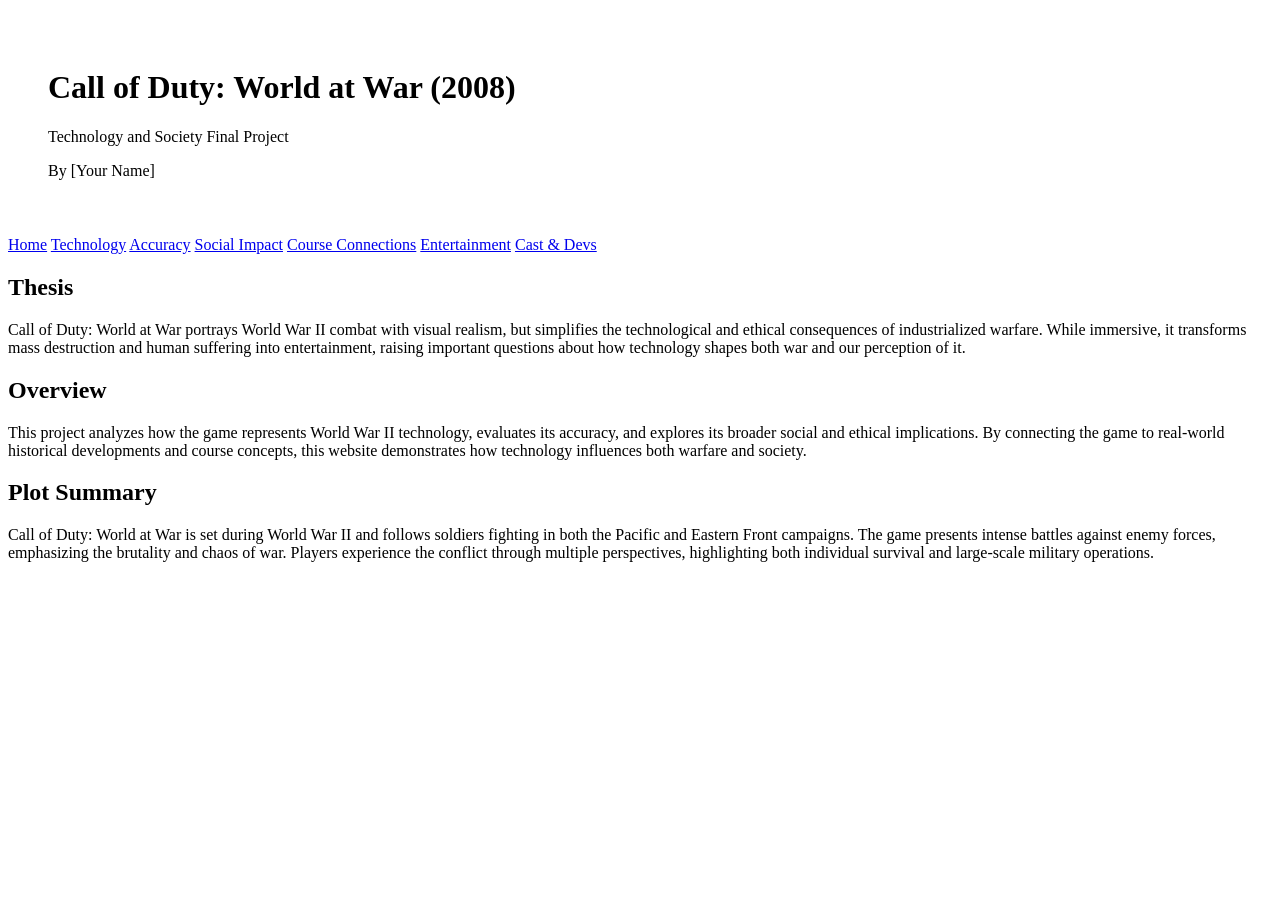
==== index.html @ 897b9d16 "Update index.html" ====
<!DOCTYPE html>
<html lang="en">
<head>
    <meta charset="UTF-8">
    <title>World at War Project</title>
    <link rel="stylesheet" href="style.css">
</head>
<body>

<header style="background-image: url('https://upload.wikimedia.org/wikipedia/en/8/8c/Call_of_Duty_World_at_War_cover.png'); background-size: cover; background-position: center; padding: 40px;">
    <h1>Call of Duty: World at War (2008)</h1>
    <p>Technology and Society Final Project</p>
    <p>By [Your Name]</p>
</header>

<nav>
    <a href="index.html">Home</a>
    <a href="pages/technology.html">Technology</a>
    <a href="pages/accuracy.html">Accuracy</a>
    <a href="pages/social-impact.html">Social Impact</a>
    <a href="pages/course-connections.html">Course Connections</a>
    <a href="pages/entertainment.html">Entertainment</a>
    <a href="pages/cast.html">Cast & Devs</a>
</nav>

<section>
    <h2>Thesis</h2>
    <p>
        Call of Duty: World at War portrays World War II combat with visual realism, 
        but simplifies the technological and ethical consequences of industrialized warfare. 
        While immersive, it transforms mass destruction and human suffering into entertainment, 
        raising important questions about how technology shapes both war and our perception of it.
    </p>
</section>

<section>
    <h2>Overview</h2>
    <p>
        This project analyzes how the game represents World War II technology, evaluates its accuracy, 
        and explores its broader social and ethical implications. By connecting the game to real-world 
        historical developments and course concepts, this website demonstrates how technology influences 
        both warfare and society.
    </p>
</section>

<section>
    <h2>Plot Summary</h2>
    <p>
        Call of Duty: World at War is set during World War II and follows soldiers fighting in both the 
        Pacific and Eastern Front campaigns. The game presents intense battles against enemy forces, 
        emphasizing the brutality and chaos of war. Players experience the conflict through multiple 
        perspectives, highlighting both individual survival and large-scale military operations.
    </p>

    <iframe width="560" height="315" src="https://www.youtube.com/embed/1g9xjQ1tGk0" 
    frameborder="0" allowfullscreen></iframe>
</section>

</body>
</html>
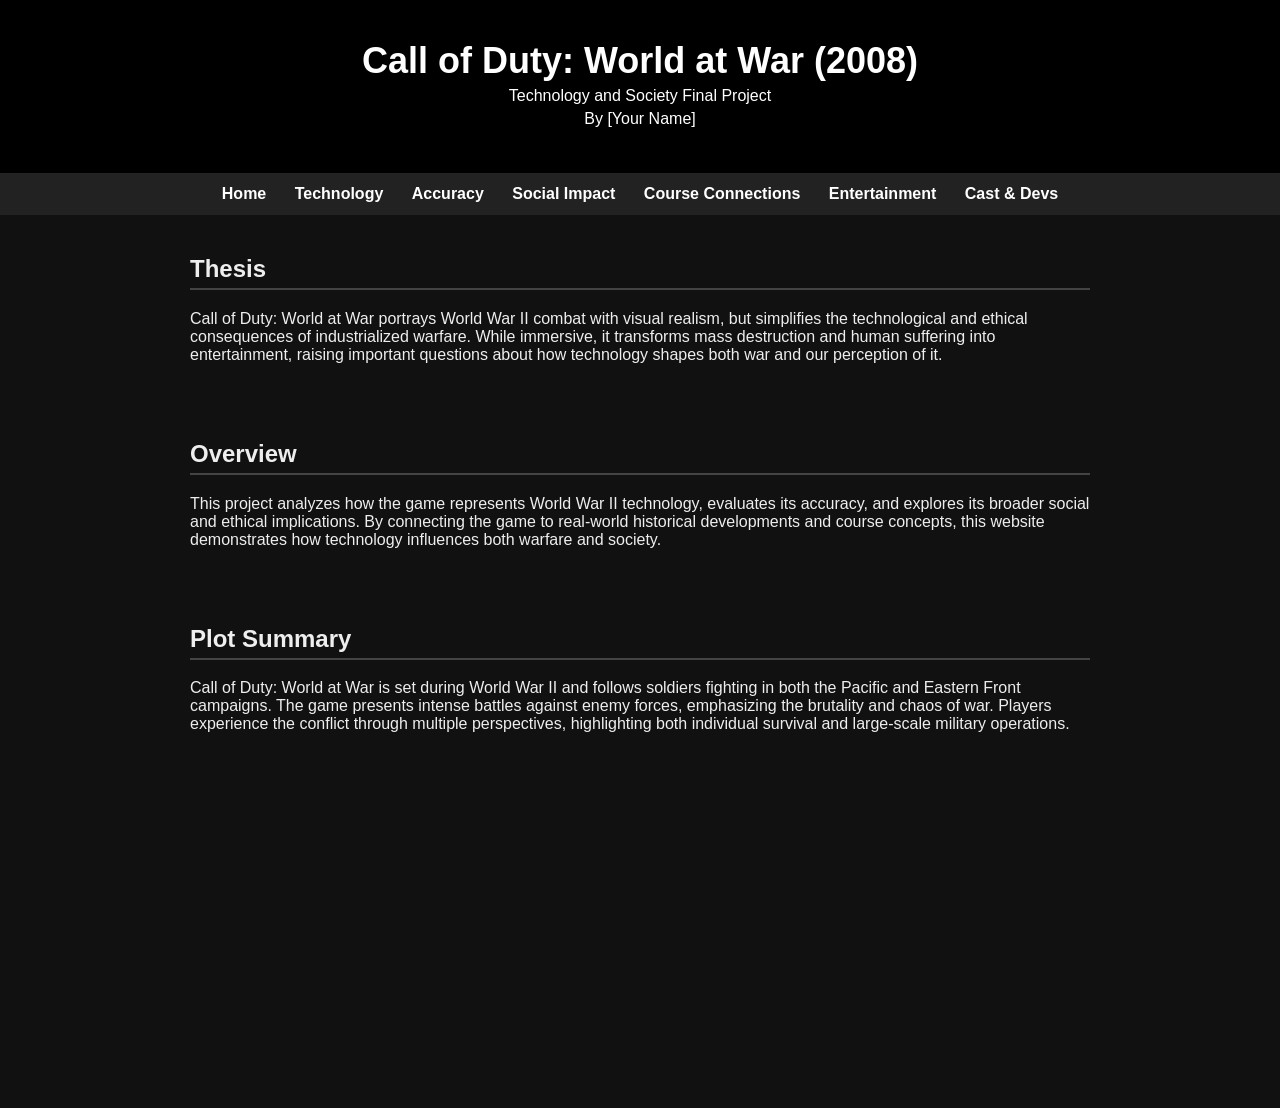
==== commit c0fc18cd: "Update index.html" ====
--- a/index.html
+++ b/index.html
@@ -52,7 +52,7 @@
         perspectives, highlighting both individual survival and large-scale military operations.
     </p>
 
-    <iframe width="560" height="315" src="https://www.youtube.com/embed/1g9xjQ1tGk0" 
+    <iframe width="560" height="315" src="https://www.youtube.com/watch?v=ondfCsioE0E" 
     frameborder="0" allowfullscreen></iframe>
 </section>
 
--- a/style.css
+++ b/style.css
@@ -0,0 +1,54 @@
+body {
+    font-family: Arial, sans-serif;
+    margin: 0;
+    background-color: #111;
+    color: #eee;
+}
+
+header {
+    text-align: center;
+    color: white;
+    background-color: #000;
+}
+
+header h1 {
+    margin: 0;
+    font-size: 36px;
+}
+
+header p {
+    margin: 5px 0;
+}
+
+nav {
+    background: #222;
+    padding: 12px;
+    text-align: center;
+}
+
+nav a {
+    color: #fff;
+    margin: 0 12px;
+    text-decoration: none;
+    font-weight: bold;
+}
+
+nav a:hover {
+    color: #ff4d4d;
+}
+
+section {
+    padding: 20px;
+    max-width: 900px;
+    margin: auto;
+}
+
+h2 {
+    border-bottom: 2px solid #444;
+    padding-bottom: 5px;
+}
+
+iframe {
+    display: block;
+    margin: 20px auto;
+}
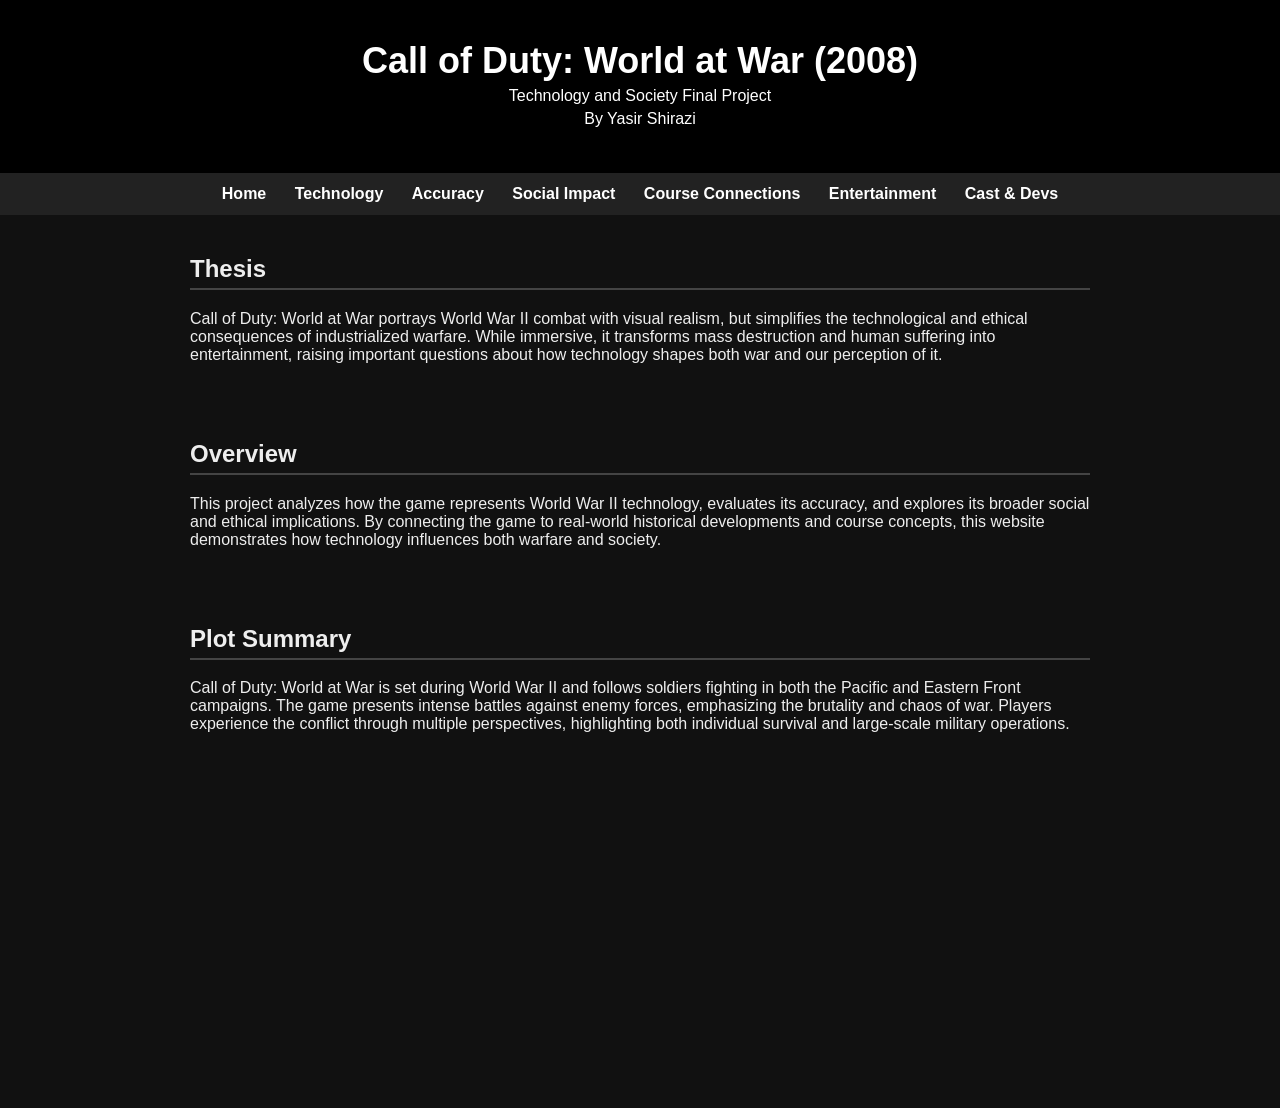
==== commit a7dbba68: "Update index.html" ====
--- a/index.html
+++ b/index.html
@@ -10,7 +10,7 @@
 <header style="background-image: url('https://upload.wikimedia.org/wikipedia/en/8/8c/Call_of_Duty_World_at_War_cover.png'); background-size: cover; background-position: center; padding: 40px;">
     <h1>Call of Duty: World at War (2008)</h1>
     <p>Technology and Society Final Project</p>
-    <p>By [Your Name]</p>
+    <p>By Yasir Shirazi</p>
 </header>
 
 <nav>
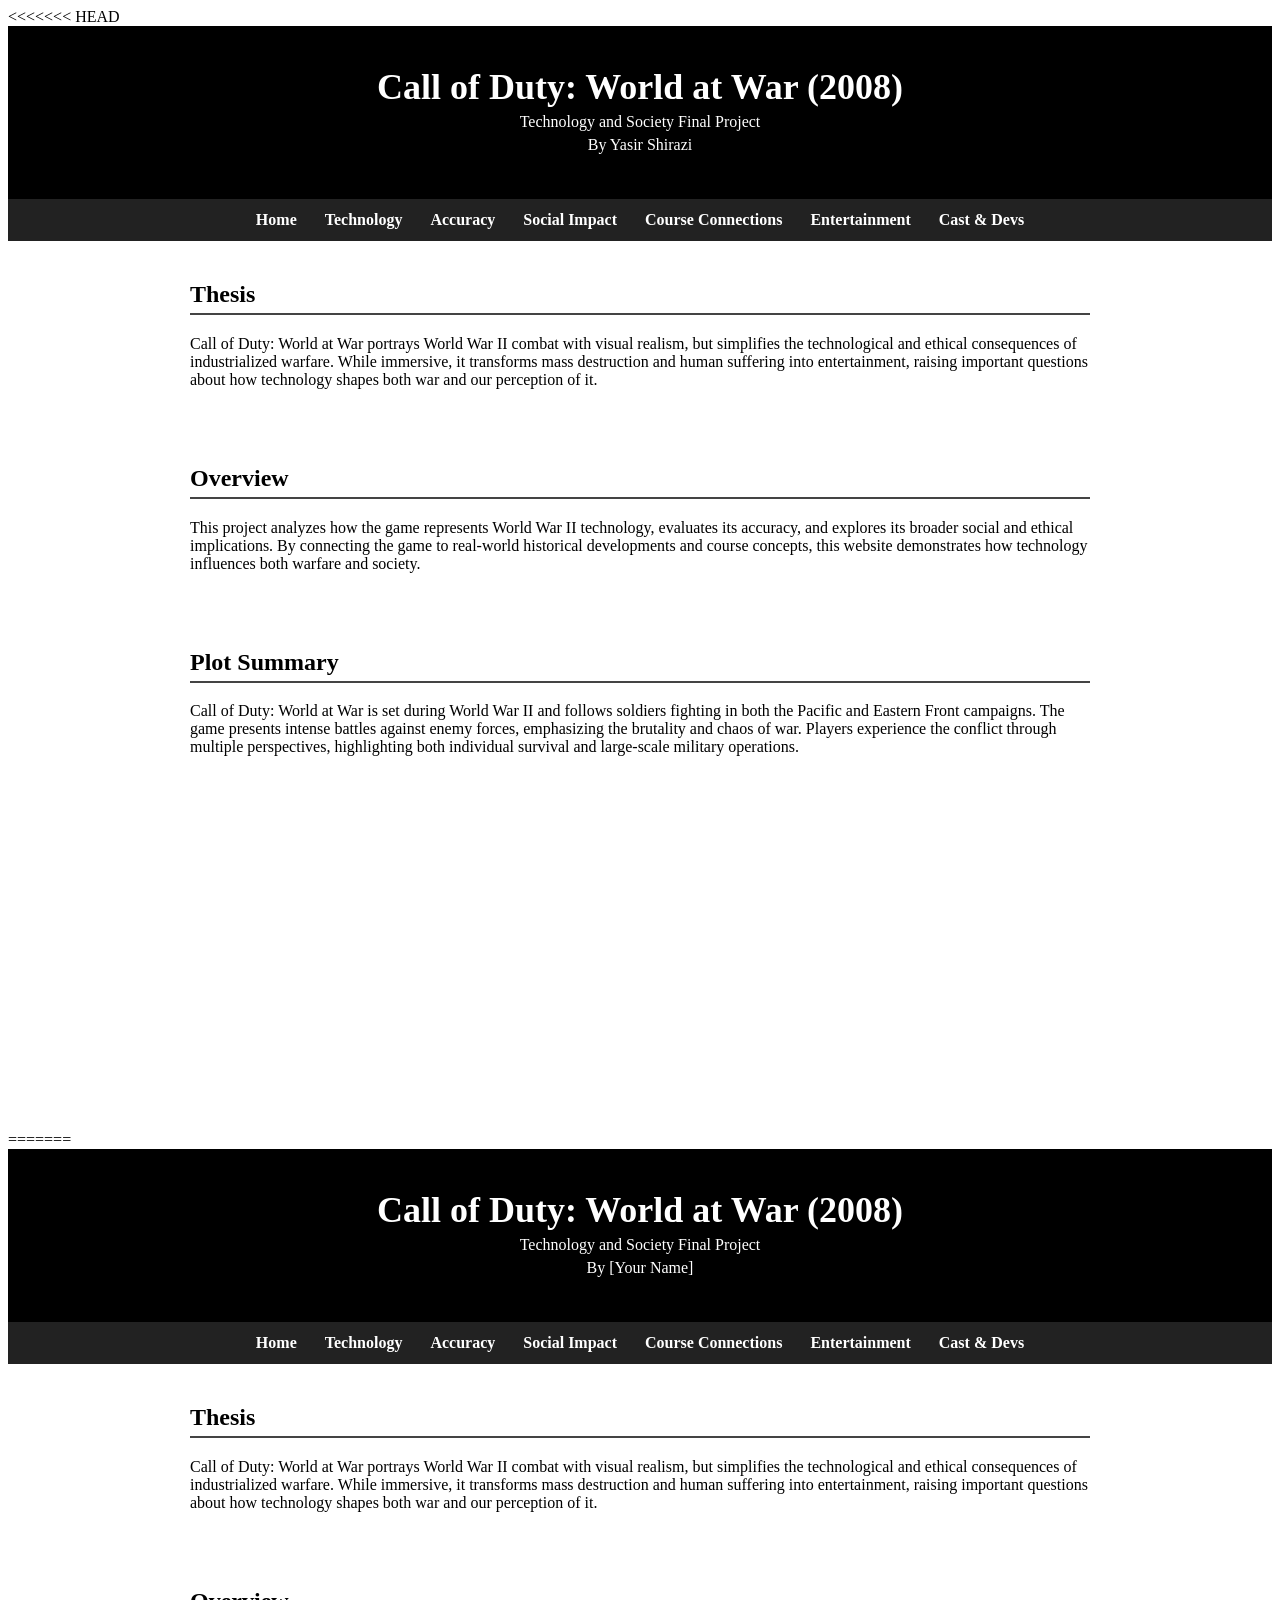
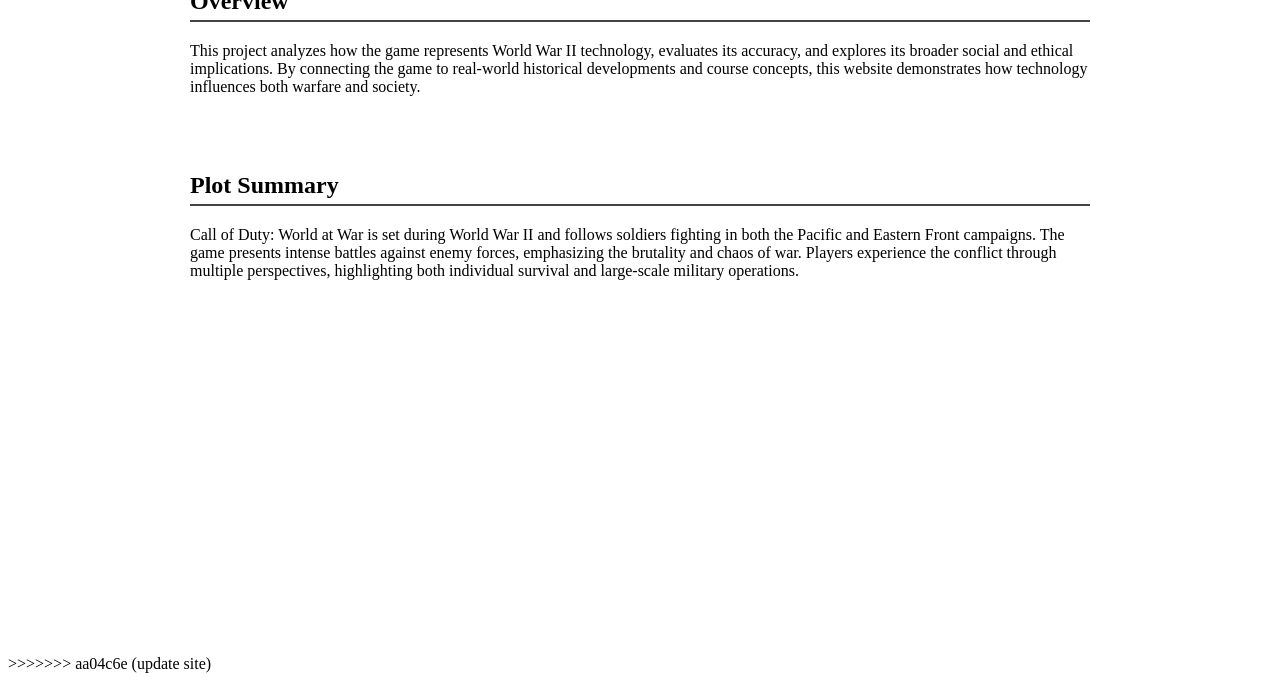
==== commit 361c3153: "final version" ====
--- a/index.html
+++ b/index.html
@@ -1,3 +1,4 @@
+<<<<<<< HEAD
 <!DOCTYPE html>
 <html lang="en">
 <head>
@@ -58,3 +59,65 @@
 
 </body>
 </html>
+=======
+<!DOCTYPE html>
+<html lang="en">
+<head>
+    <meta charset="UTF-8">
+    <title>World at War Project</title>
+    <link rel="stylesheet" href="style.css">
+</head>
+<body>
+
+<header style="background-image: url('https://en.wikipedia.org/wiki/Call_of_Duty:_World_at_War#/media/File:WAW_Cover_Art.jpg'); background-size: cover; background-position: center; padding: 40px;">
+    <h1>Call of Duty: World at War (2008)</h1>
+    <p>Technology and Society Final Project</p>
+    <p>By [Your Name]</p>
+</header>
+
+<nav>
+    <a href="index.html">Home</a>
+    <a href="pages/technology.html">Technology</a>
+    <a href="pages/accuracy.html">Accuracy</a>
+    <a href="pages/social-impact.html">Social Impact</a>
+    <a href="pages/course-connections.html">Course Connections</a>
+    <a href="pages/entertainment.html">Entertainment</a>
+    <a href="pages/cast.html">Cast & Devs</a>
+</nav>
+
+<section>
+    <h2>Thesis</h2>
+    <p>
+        Call of Duty: World at War portrays World War II combat with visual realism, 
+        but simplifies the technological and ethical consequences of industrialized warfare. 
+        While immersive, it transforms mass destruction and human suffering into entertainment, 
+        raising important questions about how technology shapes both war and our perception of it.
+    </p>
+</section>
+
+<section>
+    <h2>Overview</h2>
+    <p>
+        This project analyzes how the game represents World War II technology, evaluates its accuracy, 
+        and explores its broader social and ethical implications. By connecting the game to real-world 
+        historical developments and course concepts, this website demonstrates how technology influences 
+        both warfare and society.
+    </p>
+</section>
+
+<section>
+    <h2>Plot Summary</h2>
+    <p>
+        Call of Duty: World at War is set during World War II and follows soldiers fighting in both the 
+        Pacific and Eastern Front campaigns. The game presents intense battles against enemy forces, 
+        emphasizing the brutality and chaos of war. Players experience the conflict through multiple 
+        perspectives, highlighting both individual survival and large-scale military operations.
+    </p>
+
+    <iframe width="560" height="315" src="https://www.youtube.com/watch?v=ondfCsioE0E" 
+    frameborder="0" allowfullscreen></iframe>
+</section>
+
+</body>
+</html>
+>>>>>>> aa04c6e (update site)
--- a/style.css
+++ b/style.css
@@ -1,3 +1,4 @@
+<<<<<<< HEAD
 body {
     font-family: Arial, sans-serif;
     margin: 0;
@@ -52,3 +53,59 @@
     display: block;
     margin: 20px auto;
 }
+=======
+body {
+    font-family: Arial, sans-serif;
+    margin: 0;
+    background-color: #111;
+    color: #eee;
+}
+
+header {
+    text-align: center;
+    color: white;
+    background-color: #000;
+}
+
+header h1 {
+    margin: 0;
+    font-size: 36px;
+}
+
+header p {
+    margin: 5px 0;
+}
+
+nav {
+    background: #222;
+    padding: 12px;
+    text-align: center;
+}
+
+nav a {
+    color: #fff;
+    margin: 0 12px;
+    text-decoration: none;
+    font-weight: bold;
+}
+
+nav a:hover {
+    color: #ff4d4d;
+}
+
+section {
+    padding: 20px;
+    max-width: 900px;
+    margin: auto;
+}
+
+h2 {
+    border-bottom: 2px solid #444;
+    padding-bottom: 5px;
+}
+
+iframe {
+    display: block;
+    margin: 20px auto;
+}
+>>>>>>> aa04c6e (update site)
--- a/style.css
+++ b/style.css
@@ -1,3 +1,4 @@
+<<<<<<< HEAD
 body {
     font-family: Arial, sans-serif;
     margin: 0;
@@ -52,3 +53,59 @@
     display: block;
     margin: 20px auto;
 }
+=======
+body {
+    font-family: Arial, sans-serif;
+    margin: 0;
+    background-color: #111;
+    color: #eee;
+}
+
+header {
+    text-align: center;
+    color: white;
+    background-color: #000;
+}
+
+header h1 {
+    margin: 0;
+    font-size: 36px;
+}
+
+header p {
+    margin: 5px 0;
+}
+
+nav {
+    background: #222;
+    padding: 12px;
+    text-align: center;
+}
+
+nav a {
+    color: #fff;
+    margin: 0 12px;
+    text-decoration: none;
+    font-weight: bold;
+}
+
+nav a:hover {
+    color: #ff4d4d;
+}
+
+section {
+    padding: 20px;
+    max-width: 900px;
+    margin: auto;
+}
+
+h2 {
+    border-bottom: 2px solid #444;
+    padding-bottom: 5px;
+}
+
+iframe {
+    display: block;
+    margin: 20px auto;
+}
+>>>>>>> aa04c6e (update site)
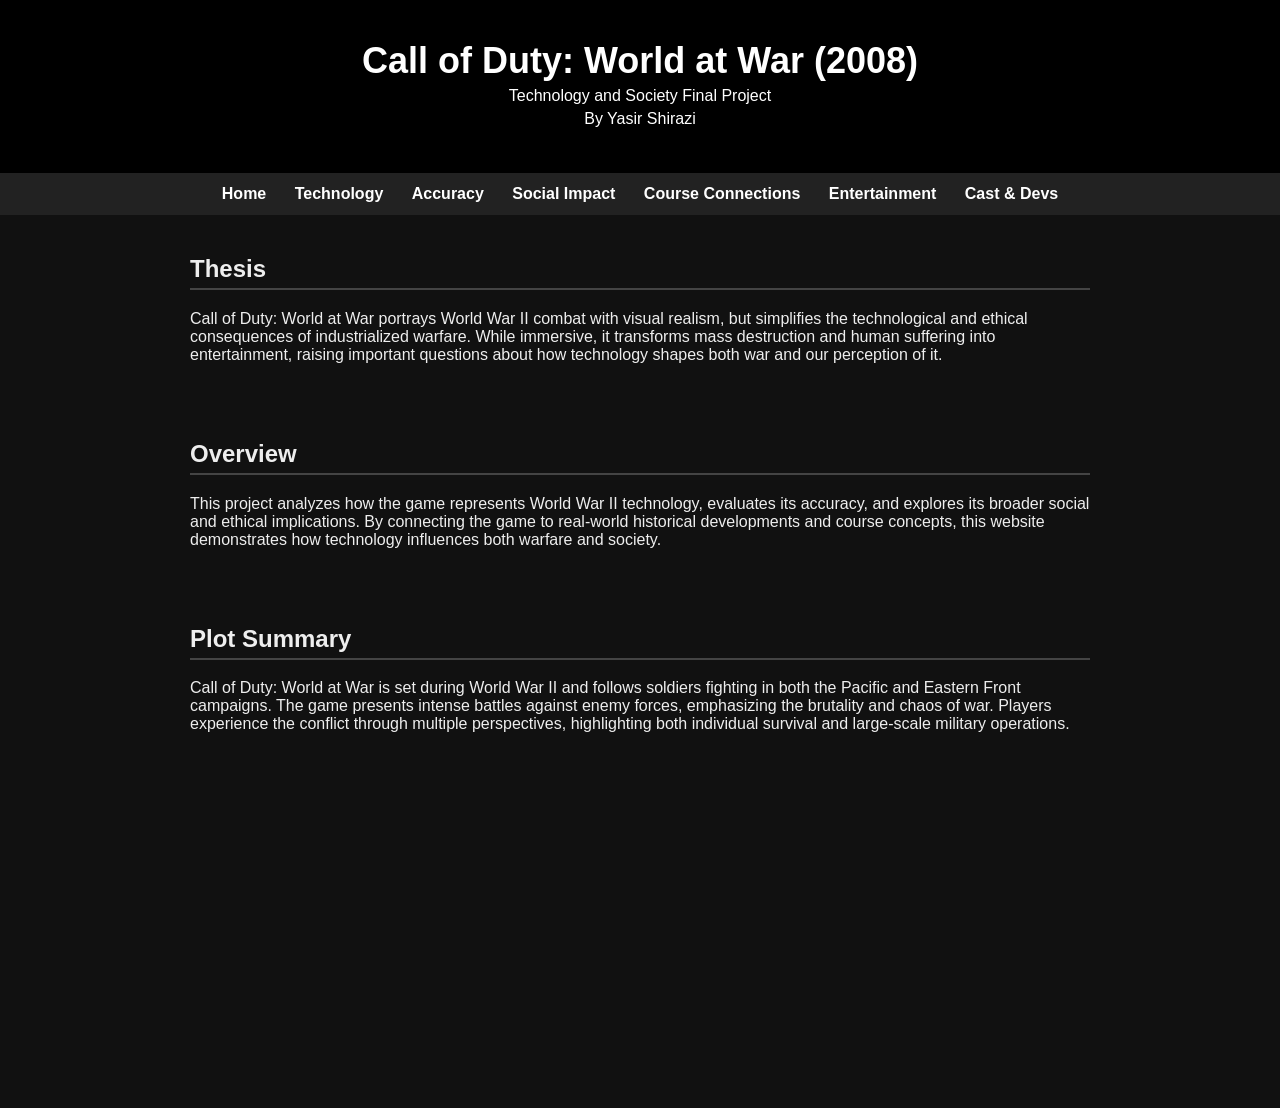
==== commit 4ad3ab27: "fixed video embed" ====
--- a/index.html
+++ b/index.html
@@ -1,65 +1,3 @@
-<<<<<<< HEAD
-<!DOCTYPE html>
-<html lang="en">
-<head>
-    <meta charset="UTF-8">
-    <title>World at War Project</title>
-    <link rel="stylesheet" href="style.css">
-</head>
-<body>
-
-<header style="background-image: url('https://upload.wikimedia.org/wikipedia/en/8/8c/Call_of_Duty_World_at_War_cover.png'); background-size: cover; background-position: center; padding: 40px;">
-    <h1>Call of Duty: World at War (2008)</h1>
-    <p>Technology and Society Final Project</p>
-    <p>By Yasir Shirazi</p>
-</header>
-
-<nav>
-    <a href="index.html">Home</a>
-    <a href="pages/technology.html">Technology</a>
-    <a href="pages/accuracy.html">Accuracy</a>
-    <a href="pages/social-impact.html">Social Impact</a>
-    <a href="pages/course-connections.html">Course Connections</a>
-    <a href="pages/entertainment.html">Entertainment</a>
-    <a href="pages/cast.html">Cast & Devs</a>
-</nav>
-
-<section>
-    <h2>Thesis</h2>
-    <p>
-        Call of Duty: World at War portrays World War II combat with visual realism, 
-        but simplifies the technological and ethical consequences of industrialized warfare. 
-        While immersive, it transforms mass destruction and human suffering into entertainment, 
-        raising important questions about how technology shapes both war and our perception of it.
-    </p>
-</section>
-
-<section>
-    <h2>Overview</h2>
-    <p>
-        This project analyzes how the game represents World War II technology, evaluates its accuracy, 
-        and explores its broader social and ethical implications. By connecting the game to real-world 
-        historical developments and course concepts, this website demonstrates how technology influences 
-        both warfare and society.
-    </p>
-</section>
-
-<section>
-    <h2>Plot Summary</h2>
-    <p>
-        Call of Duty: World at War is set during World War II and follows soldiers fighting in both the 
-        Pacific and Eastern Front campaigns. The game presents intense battles against enemy forces, 
-        emphasizing the brutality and chaos of war. Players experience the conflict through multiple 
-        perspectives, highlighting both individual survival and large-scale military operations.
-    </p>
-
-    <iframe width="560" height="315" src="https://www.youtube.com/watch?v=ondfCsioE0E" 
-    frameborder="0" allowfullscreen></iframe>
-</section>
-
-</body>
-</html>
-=======
 <!DOCTYPE html>
 <html lang="en">
 <head>
@@ -69,10 +7,10 @@
 </head>
 <body>
 
-<header style="background-image: url('https://en.wikipedia.org/wiki/Call_of_Duty:_World_at_War#/media/File:WAW_Cover_Art.jpg'); background-size: cover; background-position: center; padding: 40px;">
+<header style="background-image: url('https://upload.wikimedia.org/wikipedia/en/8/8c/Call_of_Duty_World_at_War_cover.png'); background-size: cover; background-position: center; padding: 40px;">
     <h1>Call of Duty: World at War (2008)</h1>
     <p>Technology and Society Final Project</p>
-    <p>By [Your Name]</p>
+    <p>By Yasir Shirazi</p>
 </header>
 
 <nav>
@@ -114,10 +52,11 @@
         perspectives, highlighting both individual survival and large-scale military operations.
     </p>
 
-    <iframe width="560" height="315" src="https://www.youtube.com/watch?v=ondfCsioE0E" 
-    frameborder="0" allowfullscreen></iframe>
+    <iframe width="560" height="315" 
+    src="https://www.youtube.com/embed/ondfCsioE0E" 
+    frameborder="0" allowfullscreen>
+    </iframe>
 </section>
 
 </body>
 </html>
->>>>>>> aa04c6e (update site)
--- a/style.css
+++ b/style.css
@@ -1,4 +1,3 @@
-<<<<<<< HEAD
 body {
     font-family: Arial, sans-serif;
     margin: 0;
@@ -52,60 +51,4 @@
 iframe {
     display: block;
     margin: 20px auto;
-}
-=======
-body {
-    font-family: Arial, sans-serif;
-    margin: 0;
-    background-color: #111;
-    color: #eee;
-}
-
-header {
-    text-align: center;
-    color: white;
-    background-color: #000;
-}
-
-header h1 {
-    margin: 0;
-    font-size: 36px;
-}
-
-header p {
-    margin: 5px 0;
-}
-
-nav {
-    background: #222;
-    padding: 12px;
-    text-align: center;
-}
-
-nav a {
-    color: #fff;
-    margin: 0 12px;
-    text-decoration: none;
-    font-weight: bold;
-}
-
-nav a:hover {
-    color: #ff4d4d;
-}
-
-section {
-    padding: 20px;
-    max-width: 900px;
-    margin: auto;
-}
-
-h2 {
-    border-bottom: 2px solid #444;
-    padding-bottom: 5px;
-}
-
-iframe {
-    display: block;
-    margin: 20px auto;
-}
->>>>>>> aa04c6e (update site)
+}
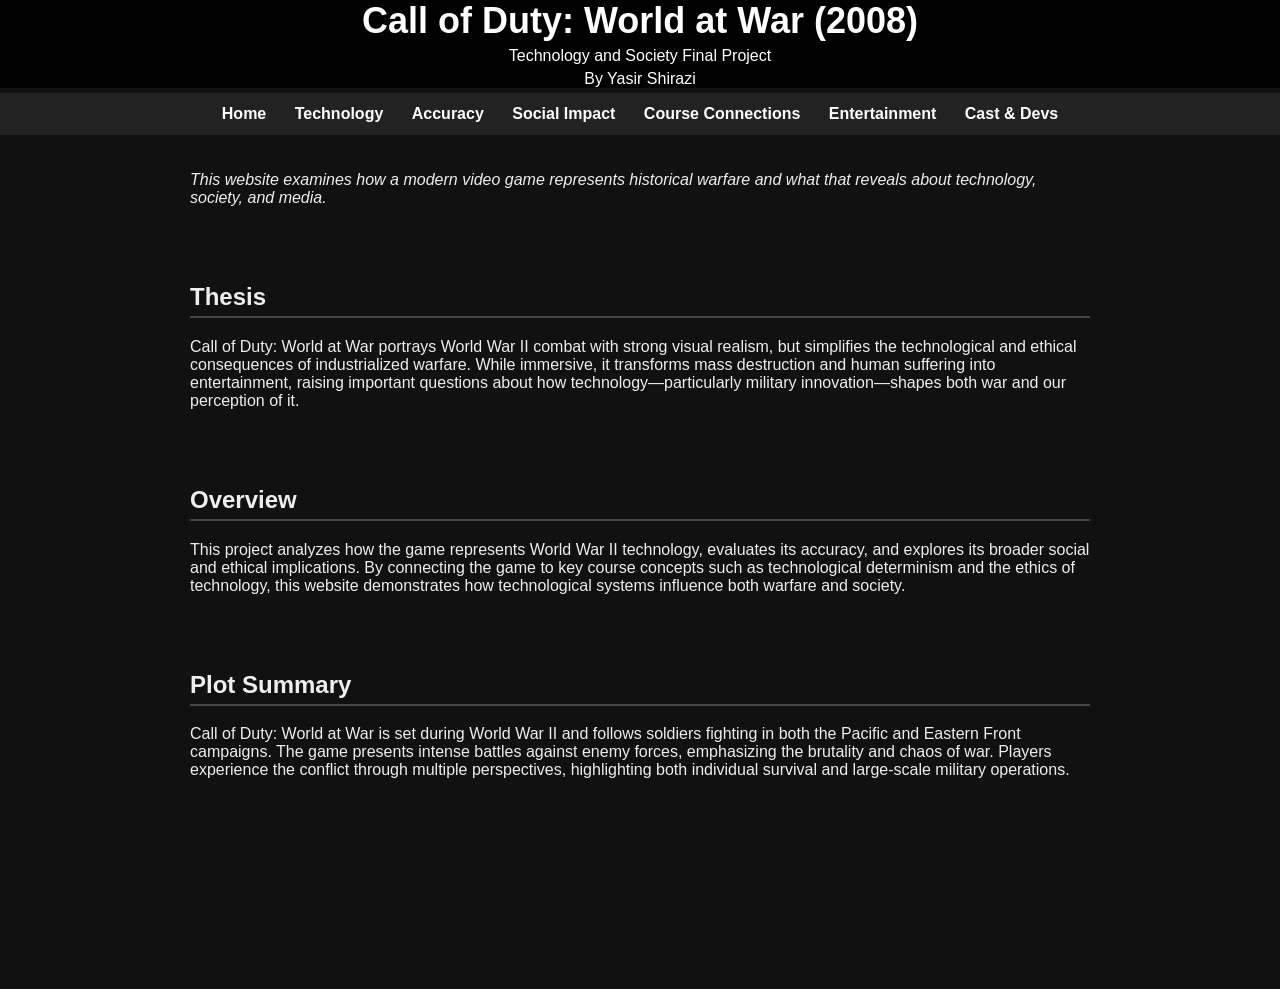
==== commit d9e4232a: "update" ====
--- a/index.html
+++ b/index.html
@@ -2,12 +2,14 @@
 <html lang="en">
 <head>
     <meta charset="UTF-8">
+    <meta name="viewport" content="width=device-width, initial-scale=1.0">
     <title>World at War Project</title>
     <link rel="stylesheet" href="style.css">
 </head>
+
 <body>
 
-<header style="background-image: url('https://upload.wikimedia.org/wikipedia/en/8/8c/Call_of_Duty_World_at_War_cover.png'); background-size: cover; background-position: center; padding: 40px;">
+<header class="hero">
     <h1>Call of Duty: World at War (2008)</h1>
     <p>Technology and Society Final Project</p>
     <p>By Yasir Shirazi</p>
@@ -23,13 +25,23 @@
     <a href="pages/cast.html">Cast & Devs</a>
 </nav>
 
+<main>
+
+<section>
+    <p><em>
+        This website examines how a modern video game represents historical warfare 
+        and what that reveals about technology, society, and media.
+    </em></p>
+</section>
+
 <section>
     <h2>Thesis</h2>
     <p>
-        Call of Duty: World at War portrays World War II combat with visual realism, 
+        Call of Duty: World at War portrays World War II combat with strong visual realism, 
         but simplifies the technological and ethical consequences of industrialized warfare. 
         While immersive, it transforms mass destruction and human suffering into entertainment, 
-        raising important questions about how technology shapes both war and our perception of it.
+        raising important questions about how technology—particularly military innovation—shapes 
+        both war and our perception of it.
     </p>
 </section>
 
@@ -37,9 +49,9 @@
     <h2>Overview</h2>
     <p>
         This project analyzes how the game represents World War II technology, evaluates its accuracy, 
-        and explores its broader social and ethical implications. By connecting the game to real-world 
-        historical developments and course concepts, this website demonstrates how technology influences 
-        both warfare and society.
+        and explores its broader social and ethical implications. By connecting the game to key course 
+        concepts such as technological determinism and the ethics of technology, this website demonstrates 
+        how technological systems influence both warfare and society.
     </p>
 </section>
 
@@ -52,11 +64,15 @@
         perspectives, highlighting both individual survival and large-scale military operations.
     </p>
 
-    <iframe width="560" height="315" 
-    src="https://www.youtube.com/embed/ondfCsioE0E" 
-    frameborder="0" allowfullscreen>
-    </iframe>
+    <div class="video-container">
+        <iframe 
+            src="https://www.youtube.com/embed/ondfCsioE0E" 
+            frameborder="0" allowfullscreen>
+        </iframe>
+    </div>
 </section>
 
+</main>
+
 </body>
-</html>
+</html>
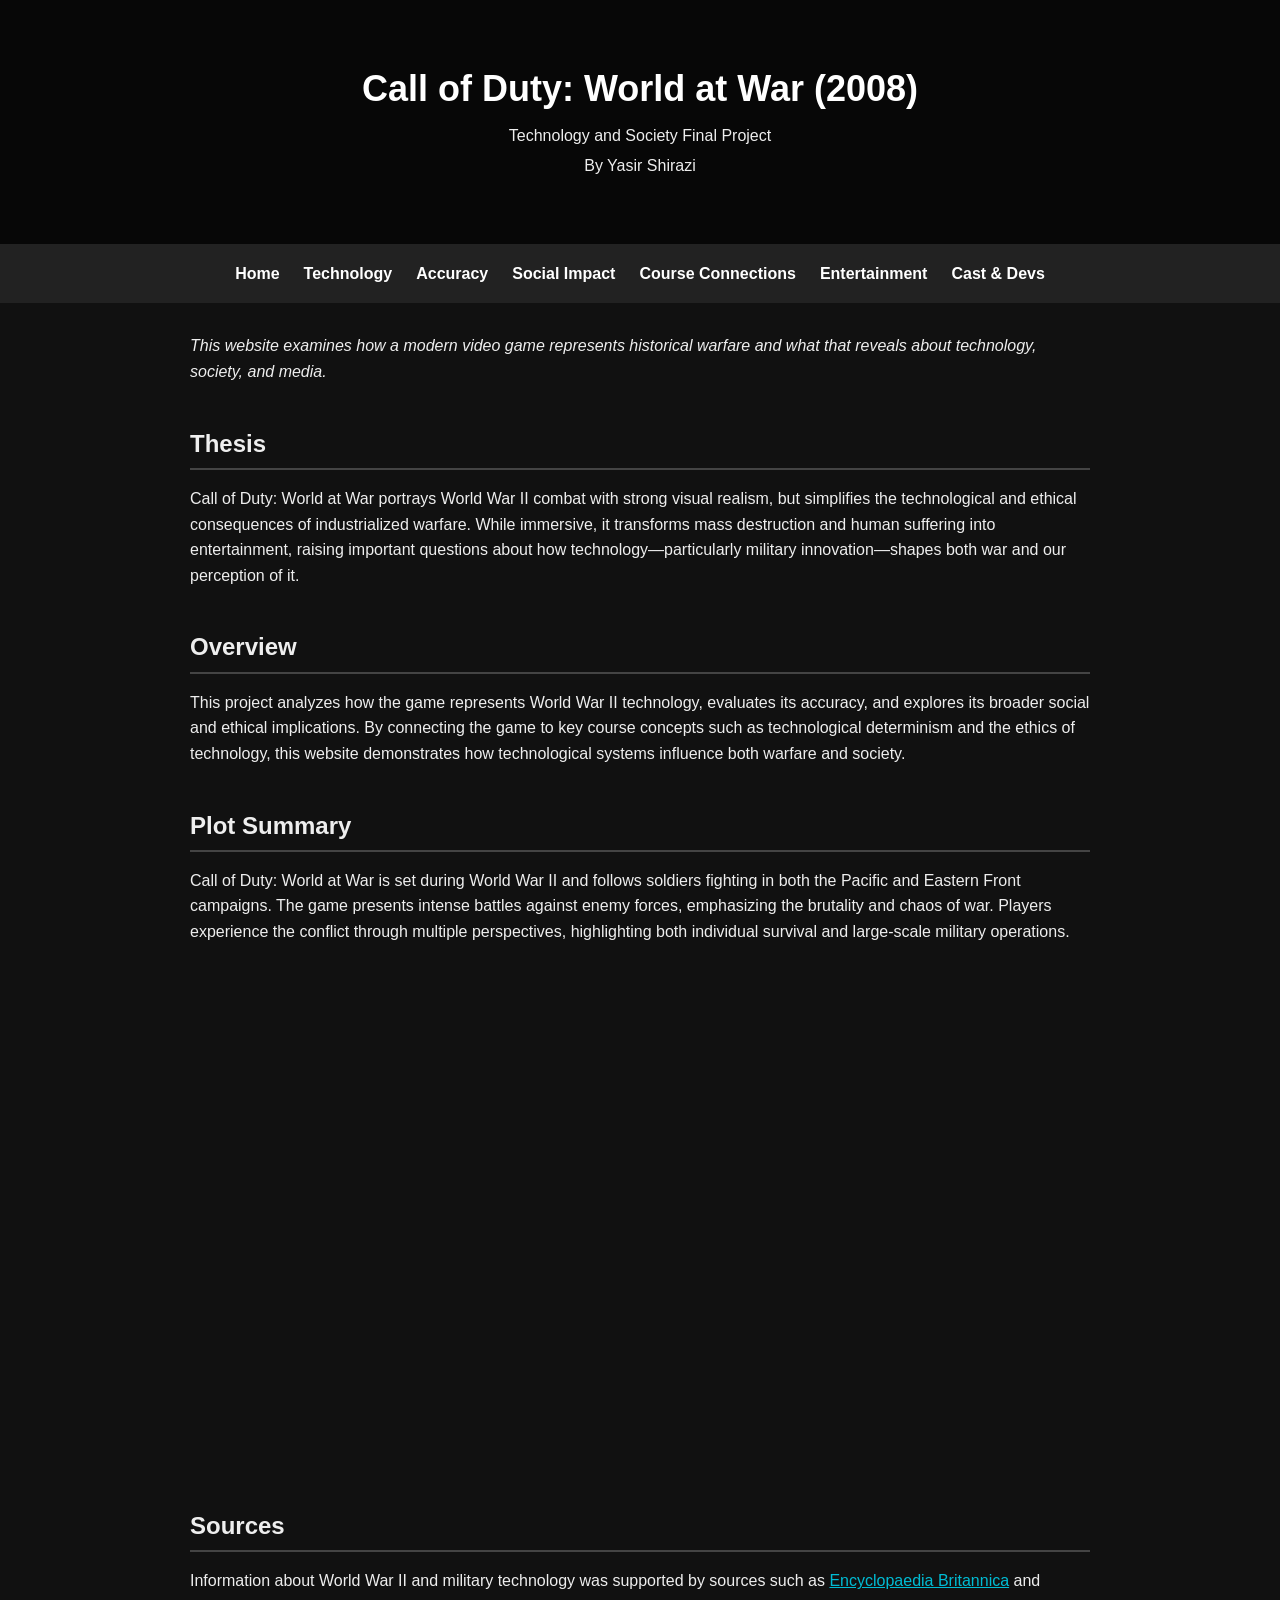
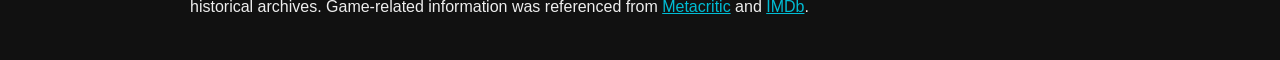
==== commit a171d920: "final" ====
--- a/index.html
+++ b/index.html
@@ -72,6 +72,17 @@
     </div>
 </section>
 
+<section>
+    <h2>Sources</h2>
+    <p>
+        Information about World War II and military technology was supported by sources such as 
+        <a href="https://www.britannica.com/event/World-War-II" target="_blank">Encyclopaedia Britannica</a> 
+        and historical archives. Game-related information was referenced from 
+        <a href="https://www.metacritic.com/game/call-of-duty-world-at-war/" target="_blank">Metacritic</a> and 
+        <a href="https://www.imdb.com/title/tt1323508/" target="_blank">IMDb</a>.
+    </p>
+</section>
+
 </main>
 
 </body>
--- a/style.css
+++ b/style.css
@@ -1,54 +1,163 @@
 body {
+    margin: 0;
     font-family: Arial, sans-serif;
-    margin: 0;
     background-color: #111;
     color: #eee;
+    line-height: 1.6;
 }
 
-header {
+/* HERO (Homepage) */
+.hero {
+    position: relative;
+    background-image: url('https://cdn2.steamgriddb.com/hero_thumb/c1972825977a04d826aa8f04b033314b.jpg');
+    background-size: cover;
+    background-position: center;
+    padding: 60px 20px;
     text-align: center;
-    color: white;
-    background-color: #000;
 }
 
+.hero::before {
+    content: "";
+    position: absolute;
+    top: 0;
+    left: 0;
+    width: 100%;
+    height: 100%;
+    background: rgba(0,0,0,0.6);
+}
+
+.hero * {
+    position: relative;
+    z-index: 1;
+}
+
+/* SUB PAGE HEADER */
+.sub-hero {
+    position: relative;
+    background-image: url('https://wallpaper-house.com/data/out/21/wallpaper2you_2443.jpg');
+    background-size: cover;
+    background-position: center;
+    padding: 40px 20px;
+    text-align: center;
+}
+
+.sub-hero::before {
+    content: "";
+    position: absolute;
+    top: 0;
+    left: 0;
+    width: 100%;
+    height: 100%;
+    background: rgba(0,0,0,0.7);
+}
+
+.sub-hero * {
+    position: relative;
+    z-index: 1;
+}
+
+/* HEADER TEXT */
 header h1 {
     margin: 0;
     font-size: 36px;
+    color: white;
 }
 
 header p {
     margin: 5px 0;
 }
 
+/* NAVBAR */
 nav {
+    display: flex;
+    justify-content: center;
+    flex-wrap: wrap;
     background: #222;
     padding: 12px;
-    text-align: center;
 }
 
 nav a {
     color: #fff;
-    margin: 0 12px;
+    margin: 5px 12px;
     text-decoration: none;
     font-weight: bold;
+    transition: 0.2s;
 }
 
 nav a:hover {
     color: #ff4d4d;
 }
 
-section {
-    padding: 20px;
+/* MAIN CONTENT */
+main {
     max-width: 900px;
-    margin: auto;
+    margin: 30px auto;
+    padding: 0 20px;
 }
 
+section {
+    margin-bottom: 40px;
+}
+
+/* HEADINGS */
 h2 {
     border-bottom: 2px solid #444;
     padding-bottom: 5px;
+    margin-bottom: 15px;
 }
 
-iframe {
+/* IMAGES */
+.content-img {
     display: block;
     margin: 20px auto;
+    max-width: 100%;
+    height: auto;
+    border-radius: 8px;
+}
+
+/* VIDEO */
+.video-container {
+    position: relative;
+    padding-bottom: 56.25%;
+    height: 0;
+    overflow: hidden;
+    margin-top: 15px;
+}
+
+.video-container iframe {
+    position: absolute;
+    top: 0;
+    left: 0;
+    width: 100%;
+    height: 100%;
+    border: none;
+}
+
+/* CAST CARDS */
+.cast-card {
+    display: flex;
+    align-items: center;
+    gap: 20px;
+    margin: 20px 0;
+    background: #1a1a1a;
+    padding: 15px;
+    border-radius: 8px;
+}
+
+.cast-card img {
+    width: 120px;
+    border-radius: 8px;
+}
+
+.cast-card h3 {
+    margin-top: 0;
+}
+
+/* LINKS */
+a {
+    color: #00bcd4;
+}
+
+a:hover {
+    text-decoration: underline;
 }
